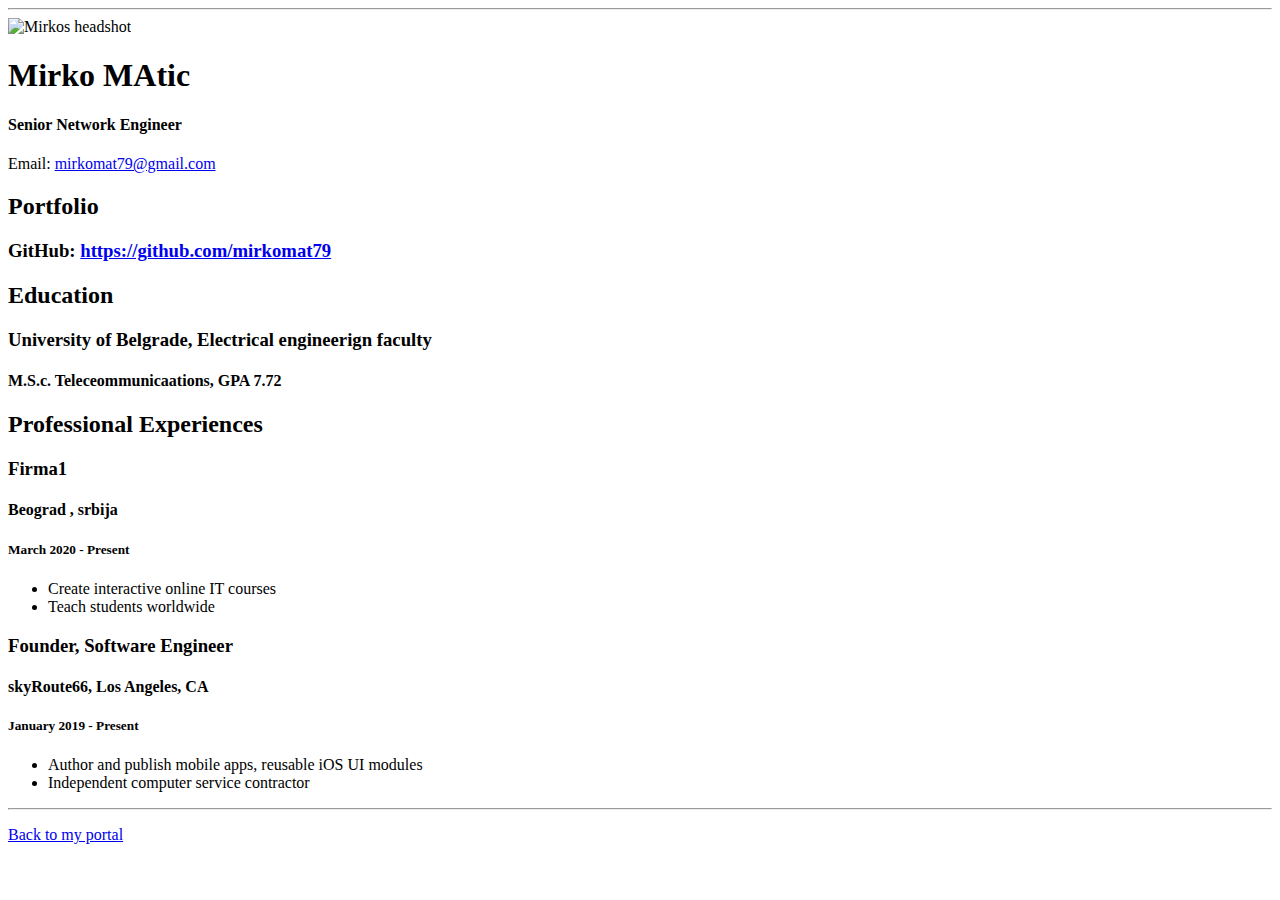
==== resume.html @ bcd11e1f "Add files via upload" ====
<!doctype html>

<!-- this is a comment for human! -->

<html lang="en">

  <header>
    <title>Mirko Resume</title>
    <link rel="stylesheet" href="css/master.css">
    <link rel="FaviconIcon" href="favicon.ico" type="image/x-icon">
    <link rel="shortcut" href="favicon.ico" type="image/x-icon">
    <meta name="viewport" content="width=device-width, initial-scale=1, shrink-to-fit=no">
    <meta name="name" content="Mirkova stranica">
    <meta name="robots" content="noindex, nofollow"
  </header>

  <body>
    <hr>

    <img src="images/headshot.jpg" alt="Mirkos headshot" width="20%">

    <h1>Mirko MAtic</h1>
    <h4>Senior Network Engineer</h4>

    <p>Email: <a href="mailto:mirkomat79@gmail.com" target="_blank">mirkomat79@gmail.com</a></p>
    <!-- don't post physical address, personal phone number or other personal information on the web! -->

    <h2>Portfolio</h2>
      <h3>GitHub: <a href="https://github.com/mirkomat79" target="_blank">https://github.com/mirkomat79</a></h3>

    <h2>Education</h2>

    <h3>University of Belgrade, Electrical engineerign faculty</h3>
    <h4>M.S.c. Teleceommunicaations, GPA 7.72</h4>

    <h2>Professional Experiences</h2>

    <h3>Firma1</h3>
    <h4>Beograd , srbija</h4>
    <h5>March 2020 - Present</h5>
      <ul>
        <li>Create interactive online IT courses</li>
        <li>Teach students worldwide</li>
      </ul>

    <h3>Founder, Software Engineer</h3>
    <h4>skyRoute66, Los Angeles, CA</h4>
    <h5>January 2019 - Present</h5>
      <ul>
        <li>Author and publish mobile apps, reusable iOS UI modules</li>
        <li>Independent computer service contractor</li>
      </ul>
  </body>

  <footer>
  <hr>
  <p><a href="index.html">Back to my portal</a><p>
  </footer>

</html>
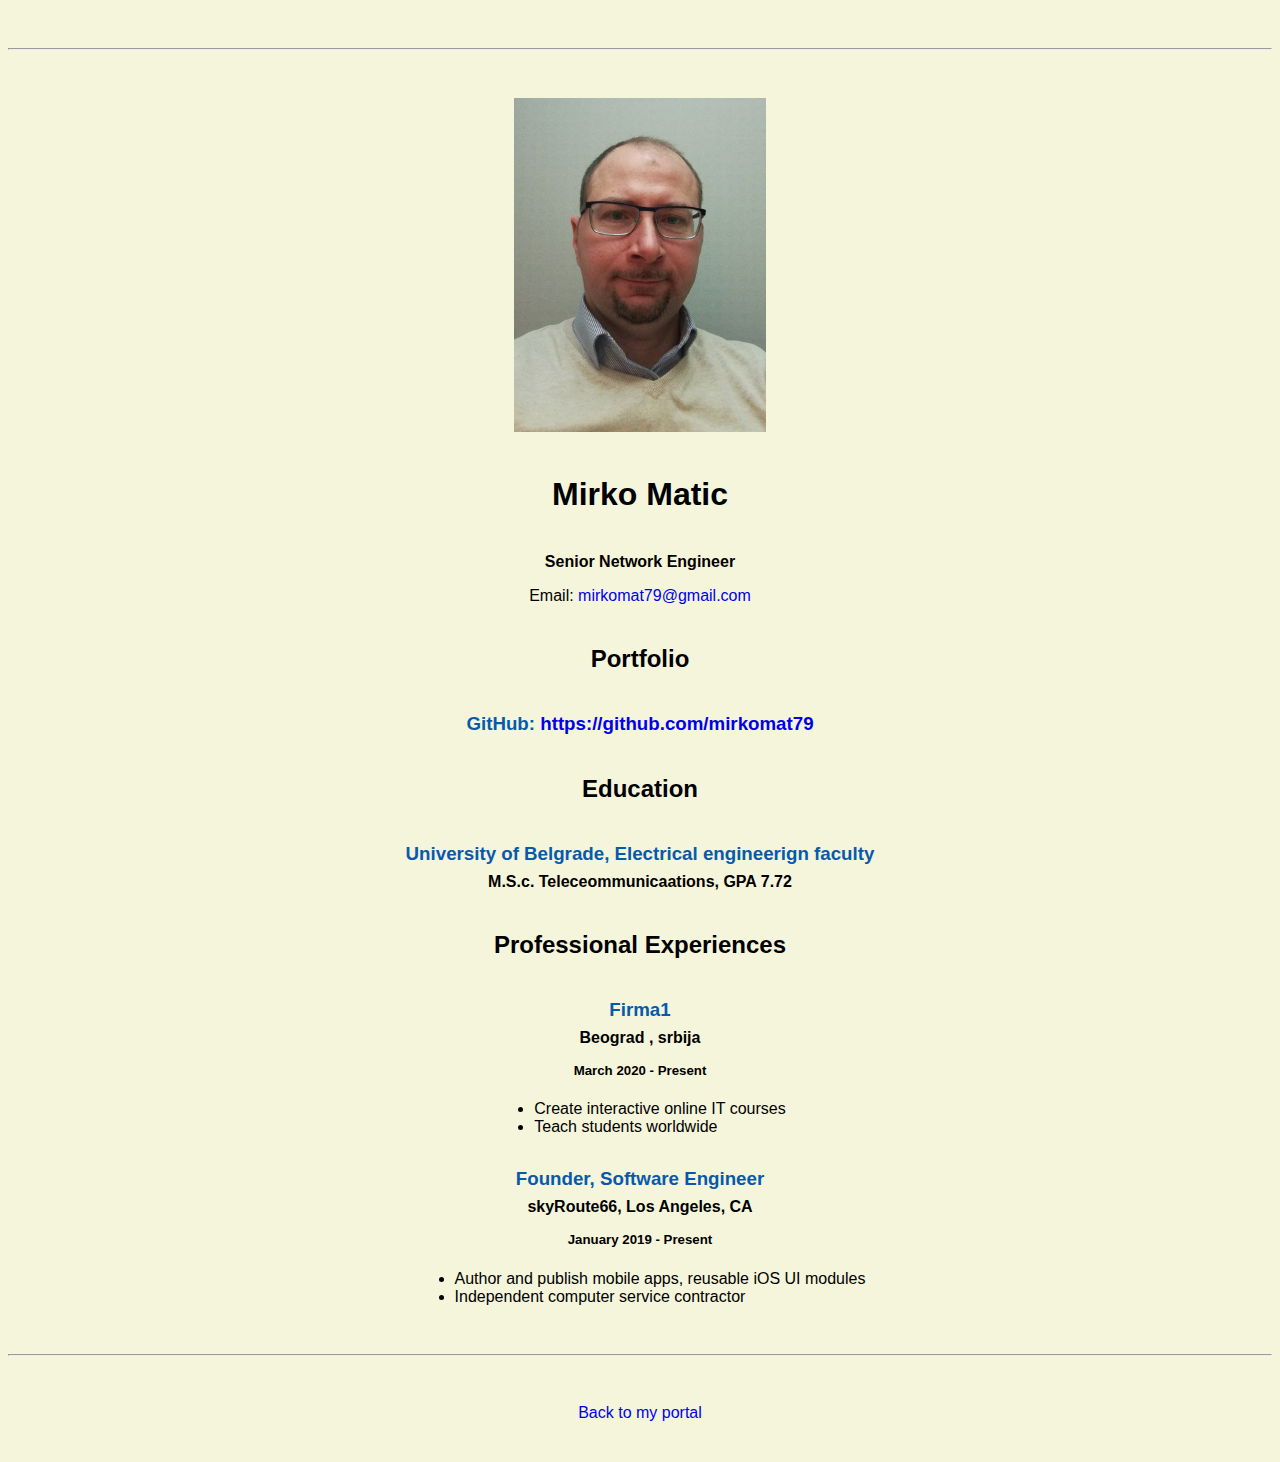
==== commit 15aedd98: "Update resume.html" ====
--- a/resume.html
+++ b/resume.html
@@ -10,8 +10,7 @@
     <link rel="FaviconIcon" href="favicon.ico" type="image/x-icon">
     <link rel="shortcut" href="favicon.ico" type="image/x-icon">
     <meta name="viewport" content="width=device-width, initial-scale=1, shrink-to-fit=no">
-    <meta name="name" content="Mirkova stranica">
-    <meta name="robots" content="noindex, nofollow"
+    <meta name="name" content="Mirko's page">
   </header>
 
   <body>
@@ -19,7 +18,7 @@
 
     <img src="images/headshot.jpg" alt="Mirkos headshot" width="20%">
 
-    <h1>Mirko MAtic</h1>
+    <h1>Mirko Matic</h1>
     <h4>Senior Network Engineer</h4>
 
     <p>Email: <a href="mailto:mirkomat79@gmail.com" target="_blank">mirkomat79@gmail.com</a></p>
--- a/css/master.css
+++ b/css/master.css
@@ -0,0 +1,63 @@
+/* Cascading stylesheet for the website */
+
+/* Text inside these asterisks and slashes are comments for human */
+
+  a {
+    /* set the text color to blue here */
+    text-decoration: none; /* This means we do not want hyperlinks to be underlined */
+  }
+
+  a:hover {
+    /* set the text color to red here */
+    text-decoration: none; /* This means we do not want hyperlinks to be underlined */
+  }
+
+  body {
+    background-color: beige; * set the background color here */
+    color: black;/* set the text color to black here */
+    font-family: Arial, Helvetica, sans-serif;/* set the font here */
+    text-align: center; /* set the text alignment here */
+   }
+
+  footer {
+    margin-top: 2.5rem;
+    margin-bottom: 2.5rem;
+  }
+
+  h1 {
+    margin-bottom: 2.5rem;
+    margin-top: 2.5rem;
+   }
+
+  h2 {
+    margin-bottom: 2.5rem;
+    margin-top: 2.5rem;    /* set the text color of to #075AAB here */
+    /* set both the bottom margin and top margin to 2.5rem here */
+   }
+
+  h3 {
+    color: #075AAB;
+    margin-bottom: 0;
+    margin-top: 2rem;
+  }
+
+  h4 {
+    margin-bottom: 1rem;
+    margin-top: 0.5rem;
+  }
+
+  h5 {
+    margin-top: 0.5rem;
+  }
+
+  hr {
+    margin-bottom: 3rem;
+    margin-top: 3rem;
+  }
+
+  /* this controls how the bullet points in the resume page looks */
+  ul {
+    display: table;
+    margin: 0 auto;
+    text-align: left;
+  }
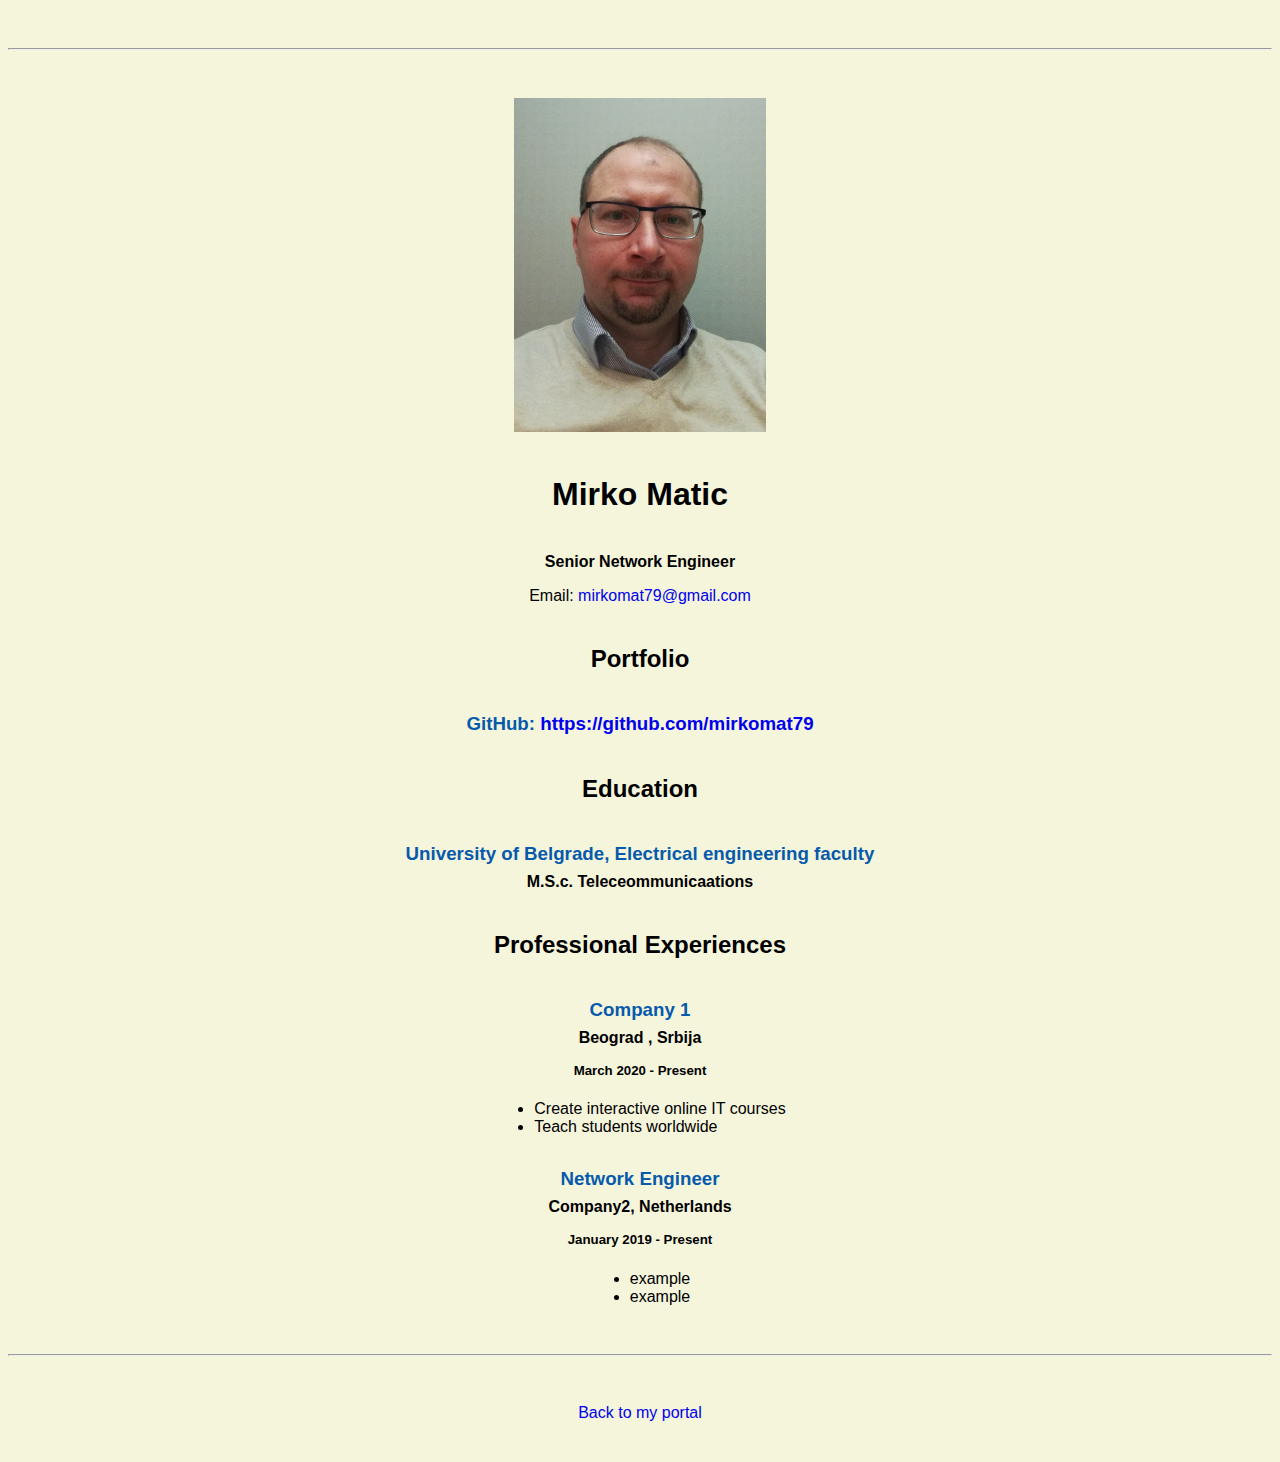
==== commit cd480cef: "Update resume.html" ====
--- a/resume.html
+++ b/resume.html
@@ -29,25 +29,25 @@
 
     <h2>Education</h2>
 
-    <h3>University of Belgrade, Electrical engineerign faculty</h3>
-    <h4>M.S.c. Teleceommunicaations, GPA 7.72</h4>
+    <h3>University of Belgrade, Electrical engineering faculty</h3>
+    <h4>M.S.c. Teleceommunicaations</h4>
 
     <h2>Professional Experiences</h2>
 
-    <h3>Firma1</h3>
-    <h4>Beograd , srbija</h4>
+    <h3>Company 1</h3>
+    <h4>Beograd , Srbija</h4>
     <h5>March 2020 - Present</h5>
       <ul>
         <li>Create interactive online IT courses</li>
         <li>Teach students worldwide</li>
       </ul>
 
-    <h3>Founder, Software Engineer</h3>
-    <h4>skyRoute66, Los Angeles, CA</h4>
+    <h3>Network Engineer</h3>
+    <h4>Company2, Netherlands </h4>
     <h5>January 2019 - Present</h5>
       <ul>
-        <li>Author and publish mobile apps, reusable iOS UI modules</li>
-        <li>Independent computer service contractor</li>
+        <li>example</li>
+        <li>example</li>
       </ul>
   </body>
 
